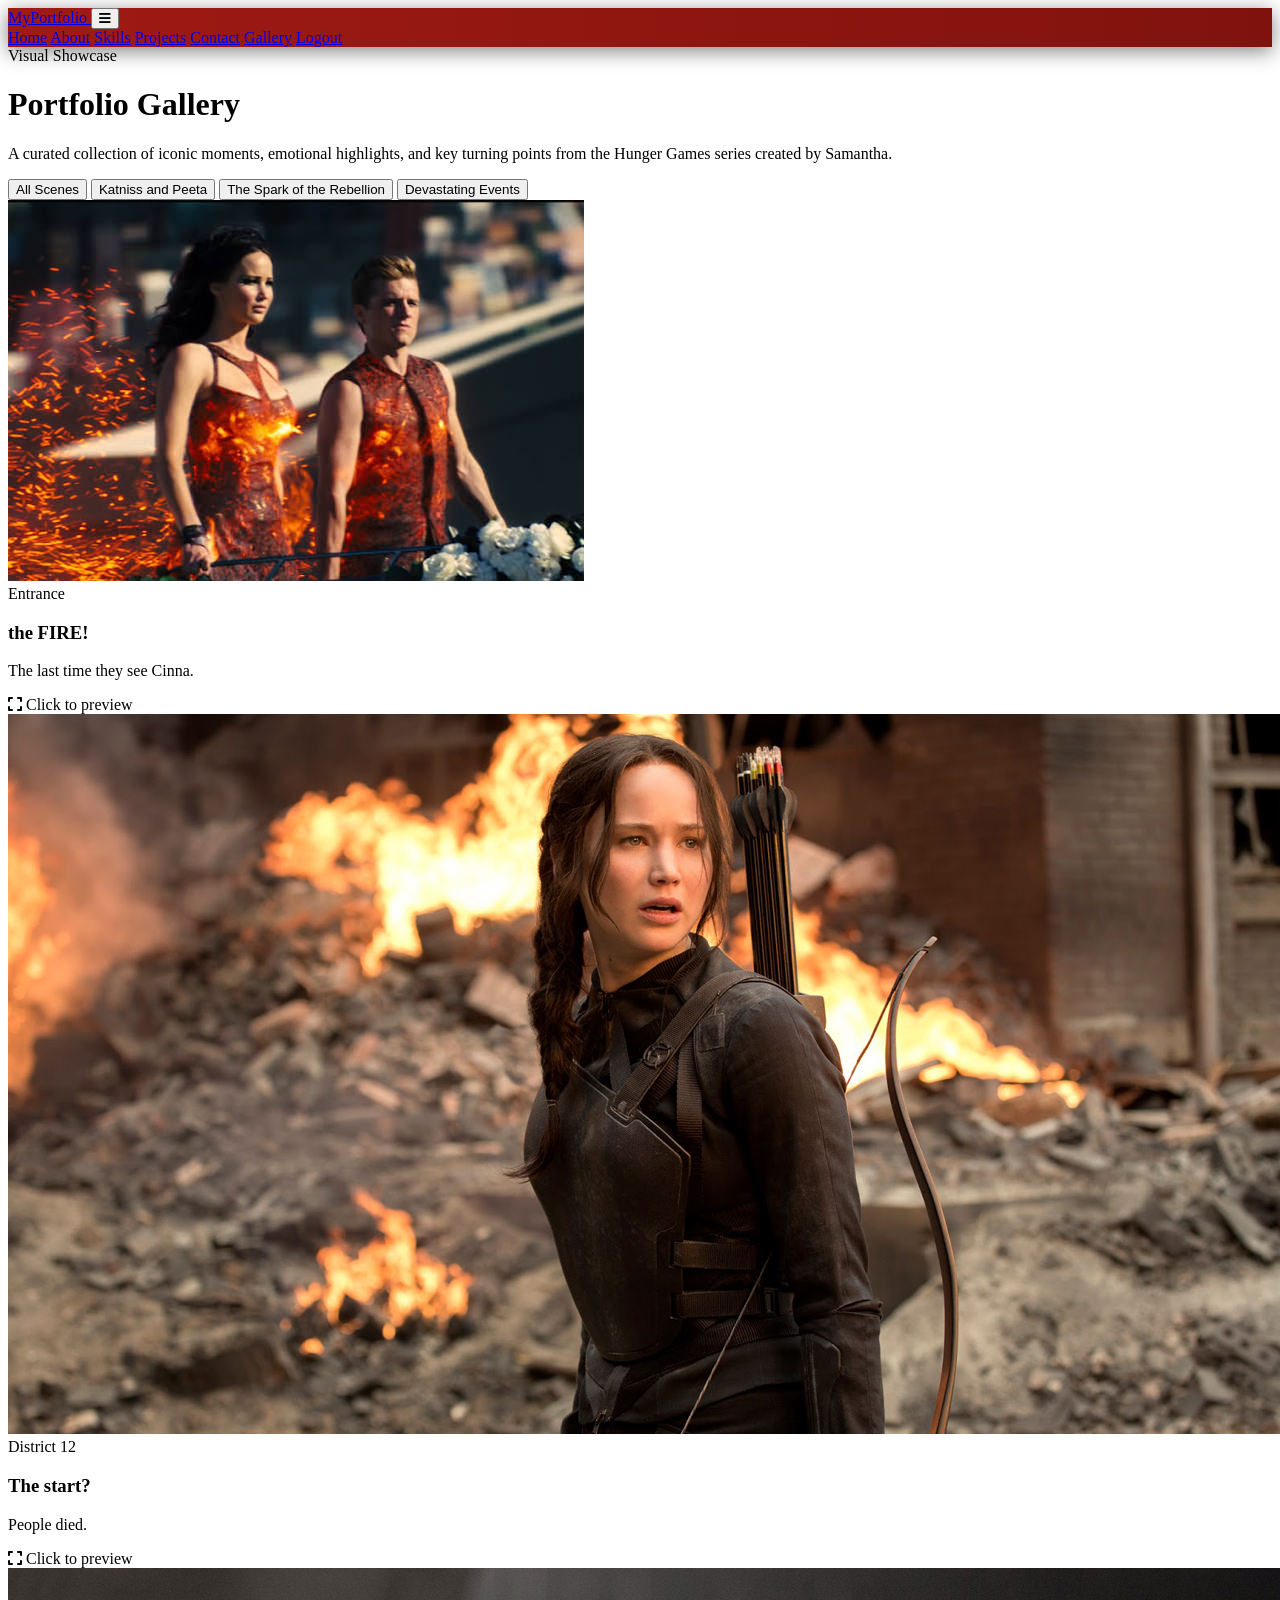
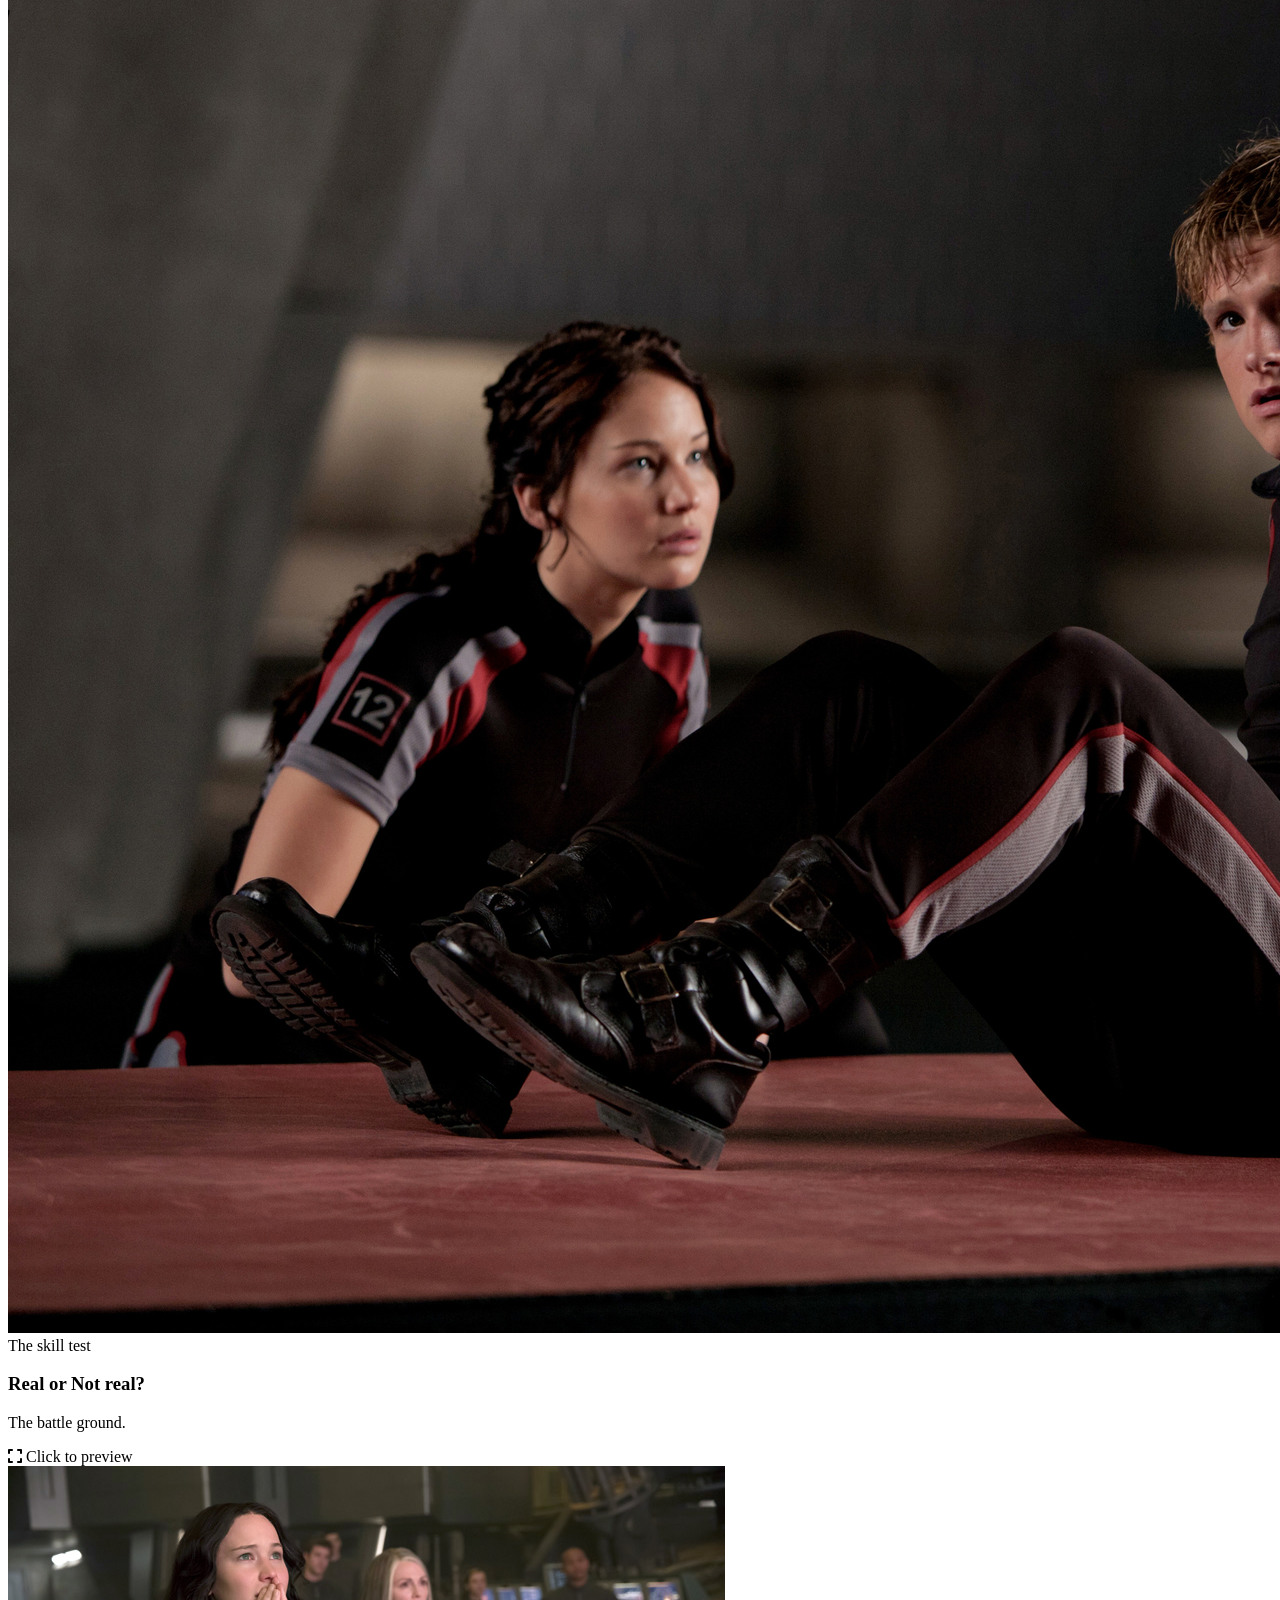
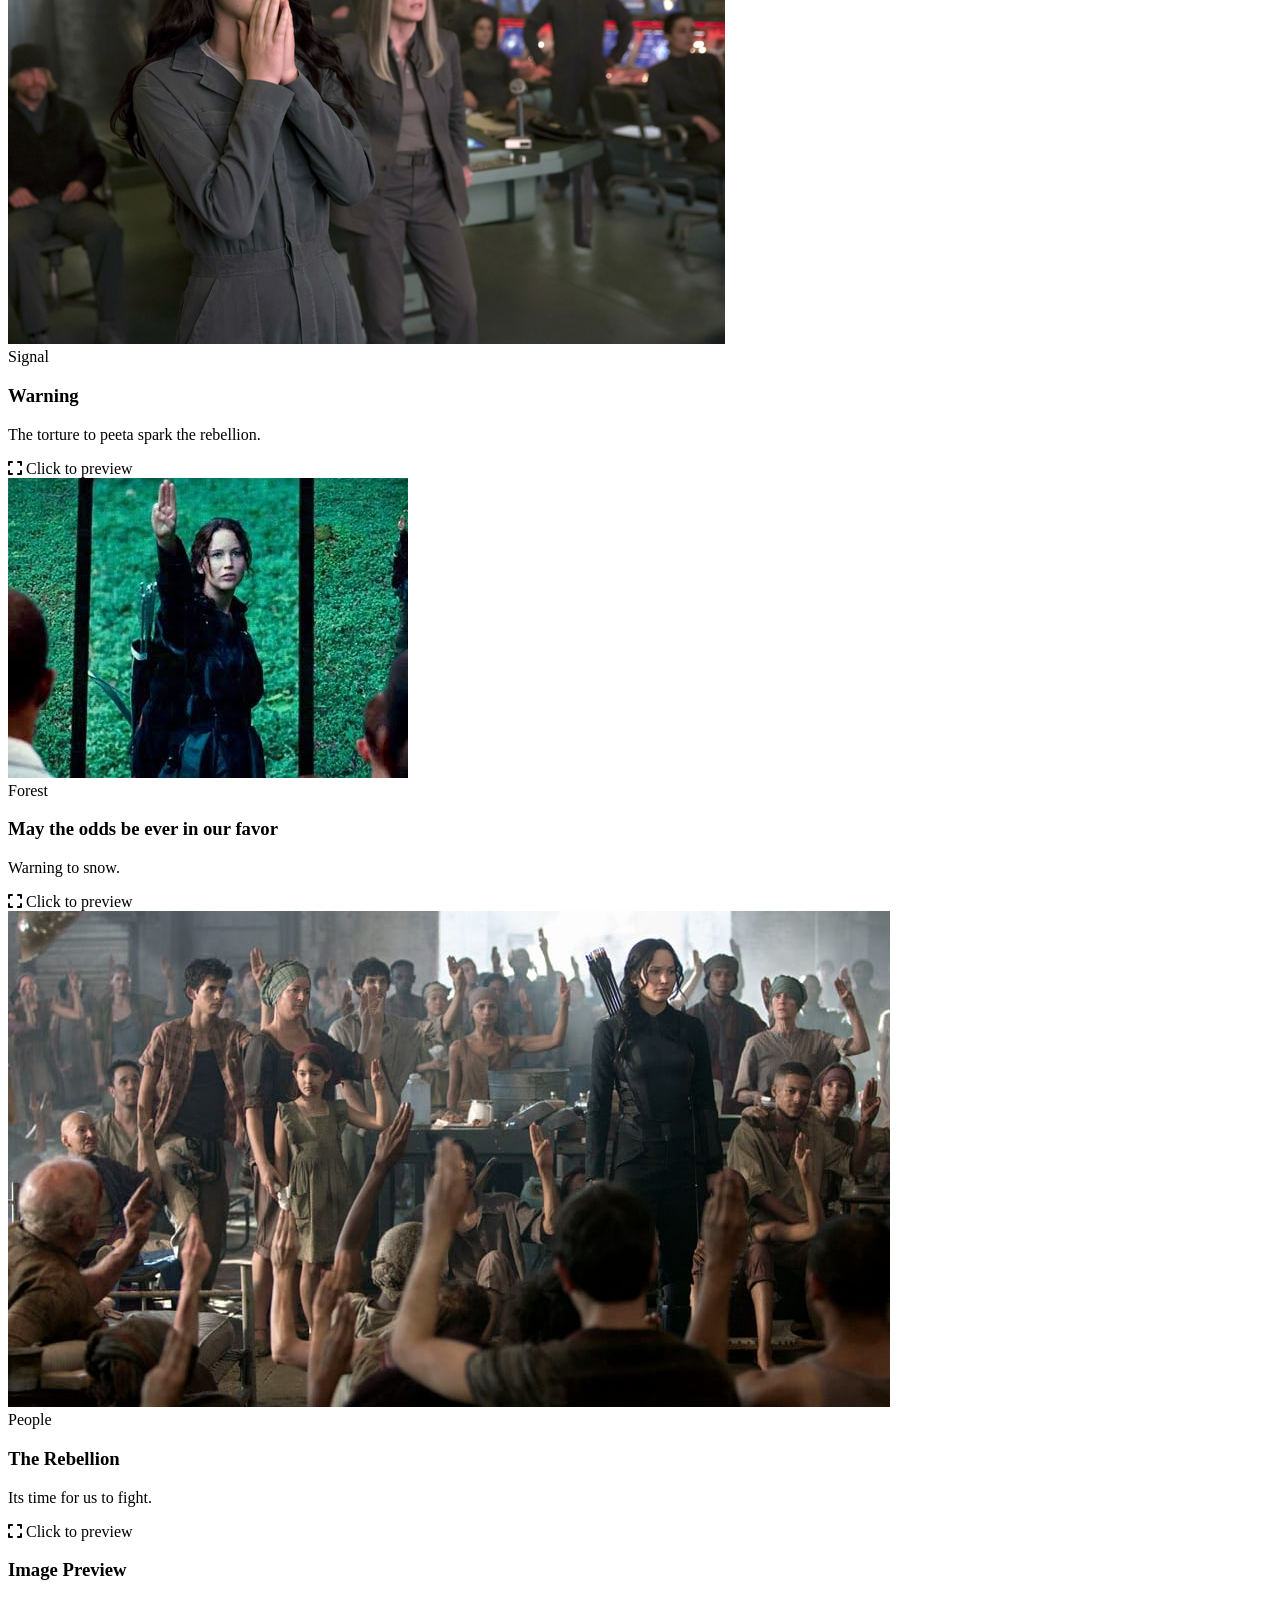
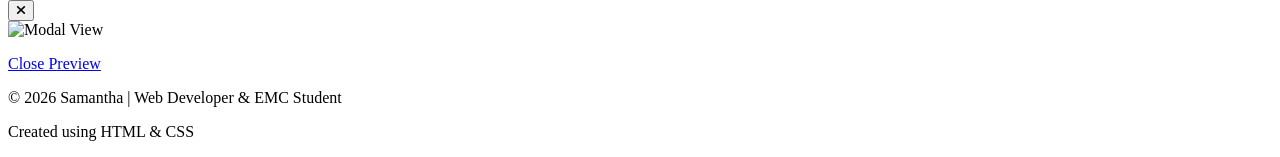
==== Gallery.html @ 40ee1b80 "Updated portfolio layout" ====
<!DOCTYPE html>
<html lang="en">
<head>
    <meta charset="UTF-8">
    <meta name="viewport" content="width=device-width, initial-scale=1.0">
    <title>MyPortfolio - Gallery</title>
    <!-- Tailwind CSS CDN -->
    <script src="https://cdn.tailwindcss.com"></script>
    <!-- Font Awesome Icons CDN -->
    <link rel="stylesheet" href="https://cdnjs.cloudflare.com/ajax/libs/font-awesome/6.4.0/css/all.min.css">
    <!-- Google Fonts Inter -->
    <link href="https://fonts.googleapis.com/css2?family=Inter:wght@300;400;600;700;800&display=swap" rel="stylesheet">
    <script>
        tailwind.config = {
            theme: {
                extend: {
                    colors: {
                        brandDark: '#121212',
                        brandCard: '#1e1e1e',
                        brandHeader: '#8b0000',
                        brandHeaderBg: '#991b1b',
                        brandOrange: '#e65100',
                        brandOrangeHover: '#f57c00',
                    },
                    fontFamily: {
                        sans: ['Inter', 'sans-serif'],
                    }
                }
            }
        }
    </script>
    <style>
        /* Custom scrollbar matching dark theme */
        ::-webkit-scrollbar {
            width: 10px;
        }
        ::-webkit-scrollbar-track {
            background: #121212;
        }
        ::-webkit-scrollbar-thumb {
            background: #e65100;
            border-radius: 5px;
        }
        ::-webkit-scrollbar-thumb:hover {
            background: #f57c00;
        }

        /* Image hover effect overlay */
        .gallery-card:hover .gallery-overlay {
            opacity: 1;
        }
        .gallery-card:hover img {
            transform: scale(1.08);
        }

        /* Header bar matching exact screenshot tone */
        .portfolio-nav {
            background: linear-gradient(90deg, #a01a14 0%, #80120d 100%);
            box-shadow: 0 4px 20px rgba(0, 0, 0, 0.5);
        }
    </style>
</head>
<body class="bg-[#121212] text-gray-100 font-sans min-h-screen flex flex-col justify-between antialiased selection:bg-brandOrange selection:text-white">

    <!-- NAVIGATION BAR matching screenshot -->
    <header class="portfolio-nav sticky top-0 z-40 px-4 md:px-8 py-3">
        <div class="max-w-7xl mx-auto flex flex-wrap items-center justify-between">
            <!-- Brand Logo -->
            <a href="#" class="text-2xl font-extrabold tracking-tight text-white flex items-center gap-2 py-1">
                MyPortfolio
            </a>

            <!-- Mobile Menu Toggle Button -->
            <button id="mobileMenuBtn" class="md:hidden text-white hover:text-brandOrange focus:outline-none p-2">
                <i class="fa-solid fa-bars text-xl"></i>
            </button>

            <!-- Navigation Links -->
            <nav id="navLinks" class="hidden md:flex flex-col md:flex-row items-center w-full md:w-auto gap-1 md:gap-2 mt-3 md:mt-0">
                <a href="profile.html" class="w-full md:w-auto text-center px-4 py-1.5 text-sm font-semibold text-gray-200 hover:text-white hover:bg-black/20 rounded transition-all">Home</a>
                <a href="profile.html" class="w-full md:w-auto text-center px-4 py-1.5 text-sm font-semibold text-gray-200 hover:text-white hover:bg-black/20 rounded transition-all">About</a>
                <a href="profile.html" class="w-full md:w-auto text-center px-4 py-1.5 text-sm font-semibold text-gray-200 hover:text-white hover:bg-black/20 rounded transition-all">Skills</a>
                <a href="profile.html" class="w-full md:w-auto text-center px-4 py-1.5 text-sm font-semibold text-gray-200 hover:text-white hover:bg-black/20 rounded transition-all">Projects</a>
                <a href="profile.html" class="w-full md:w-auto text-center px-4 py-1.5 text-sm font-semibold text-gray-200 hover:text-white hover:bg-black/20 rounded transition-all">Contact</a>
                <!-- Active Page Highlighted -->
                <a href="Gallery.html" class="w-full md:w-auto text-center px-4 py-1.5 text-sm font-bold text-white bg-black/30 border border-brandOrange/40 rounded shadow-inner transition-all">Gallery</a>
                <a href="Logout.html" class="w-full md:w-auto text-center px-4 py-1.5 text-sm font-semibold text-gray-200 hover:text-white hover:bg-black/20 rounded transition-all">Logout</a>
            </nav>
        </div>
    </header>

    <!-- MAIN GALLERY CONTENT CONTAINER -->
    <main class="max-w-7xl mx-auto px-4 sm:px-6 lg:px-8 py-10 flex-grow w-full">
        
        <!-- Header Banner Section -->
        <div class="mb-10 text-left border-l-4 border-brandOrange pl-4">
            <span class="text-brandOrange text-xs font-bold uppercase tracking-widest block mb-1">Visual Showcase</span>
            <h1 class="text-3xl md:text-5xl font-black tracking-tight text-white">Portfolio Gallery</h1>
            <p class="text-gray-400 text-sm md:text-base mt-2 max-w-2xl">
                A curated collection of iconic moments, emotional highlights, and key turning points from the Hunger Games series created by Samantha.
            </p>
        </div>

        <!-- Filter Controls -->
        <div class="flex flex-wrap gap-2.5 mb-8 border-b border-gray-800 pb-5">
            <button onclick="filterGallery('all')" class="filter-btn active bg-brandOrange text-white text-xs md:text-sm font-semibold px-5 py-2 rounded-md shadow hover:bg-brandOrangeHover transition-all cursor-pointer">
                All Scenes
            </button>
            <button onclick="filterGallery('projects')" class="filter-btn bg-[#222222] text-gray-300 hover:text-white text-xs md:text-sm font-semibold px-5 py-2 rounded-md hover:bg-black/40 border border-gray-800 transition-all cursor-pointer">
                Katniss and Peeta
            </button>
            <button onclick="filterGallery('artwork')" class="filter-btn bg-[#222222] text-gray-300 hover:text-white text-xs md:text-sm font-semibold px-5 py-2 rounded-md hover:bg-black/40 border border-gray-800 transition-all cursor-pointer">
                The Spark of the Rebellion
            </button>
            <button onclick="filterGallery('screenshots')" class="filter-btn bg-[#222222] text-gray-300 hover:text-white text-xs md:text-sm font-semibold px-5 py-2 rounded-md hover:bg-black/40 border border-gray-800 transition-all cursor-pointer">
                Devastating Events
            </button>
        </div>

        <!-- Gallery Grid -->
        <div id="galleryGrid" class="grid grid-cols-1 sm:grid-cols-2 lg:grid-cols-3 gap-6">

            <!-- Gallery Item 1 (Artwork - Flame Theme matching screenshot) -->
            <div class="gallery-item artwork gallery-card relative group bg-[#1c1c1c] rounded-lg overflow-hidden border border-gray-800 shadow-lg cursor-pointer transform transition-all duration-300" 
                 onclick="openLightbox('https://images.unsplash.com/photo-1518709268805-4e9042af9f23?q=80&w=1000&auto=format&fit=crop', 'The Hunger Games Fan Art UI Concept', 'Digital Artwork featuring fiery visuals and ember graphics.')">
                <div class="relative overflow-hidden aspect-video bg-black">
                    <img src="fire.jfif" 
                         alt="Hunger Games Ember Art" 
                         class="w-full h-full object-cover transition-transform duration-500 ease-out"
                         onerror="this.src='https://placehold.co/800x450/1c1c1c/e65100?text=Fire+Art+Preview'">
                    
                    <div class="gallery-overlay absolute inset-0 bg-black/75 opacity-0 transition-opacity duration-300 flex flex-col justify-end p-5">
                        <span class="text-brandOrange text-xs font-bold uppercase tracking-wider mb-1">Entrance</span>
                        <h3 class="text-white text-lg font-bold">the FIRE!</h3>
                        <p class="text-gray-300 text-xs mt-1 line-clamp-2">The last time they see Cinna.</p>
                        <div class="mt-3 flex items-center text-brandOrange text-xs font-semibold gap-1">
                            <i class="fa-solid fa-expand"></i> Click to preview
                        </div>
                    </div>
                </div>
            </div>

            <!-- Gallery Item 2 (Projects) -->
            <div class="gallery-item projects gallery-card relative group bg-[#1c1c1c] rounded-lg overflow-hidden border border-gray-800 shadow-lg cursor-pointer transform transition-all duration-300"
                 onclick="openLightbox('https://images.unsplash.com/photo-1555066931-4365d14bab8c?q=80&w=1000&auto=format&fit=crop', 'Developer Workspace & Code Editor', 'Clean responsive HTML/CSS website development layout.')">
                <div class="relative overflow-hidden aspect-video bg-black">
                    <img src="building.jpg" 
                         alt="Code Workspace" 
                         class="w-full h-full object-cover transition-transform duration-500 ease-out"
                         onerror="this.src='https://placehold.co/800x450/1c1c1c/e65100?text=Web+Project+Code'">
                    
                    <div class="gallery-overlay absolute inset-0 bg-black/75 opacity-0 transition-opacity duration-300 flex flex-col justify-end p-5">
                        <span class="text-brandOrange text-xs font-bold uppercase tracking-wider mb-1">District 12</span>
                        <h3 class="text-white text-lg font-bold">The start?</h3>
                        <p class="text-gray-300 text-xs mt-1">People died.</p>
                        <div class="mt-3 flex items-center text-brandOrange text-xs font-semibold gap-1">
                            <i class="fa-solid fa-expand"></i> Click to preview
                        </div>
                    </div>
                </div>
            </div>

            <!-- Gallery Item 3 (Projects) -->
            <div class="gallery-item projects gallery-card relative group bg-[#1c1c1c] rounded-lg overflow-hidden border border-gray-800 shadow-lg cursor-pointer transform transition-all duration-300"
                 onclick="openLightbox('https://images.unsplash.com/photo-1460925895917-afdab827c52f?q=80&w=1000&auto=format&fit=crop', 'Analytics Dashboard UI', 'Dashboard interface mockups built for student projects.')">
                <div class="relative overflow-hidden aspect-video bg-black">
                    <img src="peeta.jpg" 
                         alt="Dashboard UI" 
                         class="w-full h-full object-cover transition-transform duration-500 ease-out"
                         onerror="this.src='https://placehold.co/800x450/1c1c1c/e65100?text=Dashboard+UI'">
                    
                    <div class="gallery-overlay absolute inset-0 bg-black/75 opacity-0 transition-opacity duration-300 flex flex-col justify-end p-5">
                        <span class="text-brandOrange text-xs font-bold uppercase tracking-wider mb-1">The skill test</span>
                        <h3 class="text-white text-lg font-bold">Real or Not real?</h3>
                        <p class="text-gray-300 text-xs mt-1">The battle ground.</p>
                        <div class="mt-3 flex items-center text-brandOrange text-xs font-semibold gap-1">
                            <i class="fa-solid fa-expand"></i> Click to preview
                        </div>
                    </div>
                </div>
            </div>

            <!-- Gallery Item 4 (Screenshots) -->
            <div class="gallery-item screenshots gallery-card relative group bg-[#1c1c1c] rounded-lg overflow-hidden border border-gray-800 shadow-lg cursor-pointer transform transition-all duration-300"
                 onclick="openLightbox('https://images.unsplash.com/photo-1507238691740-187a5b1d37b8?q=80&w=1000&auto=format&fit=crop', 'Dark Mode Mobile Website Mockup', 'High fidelity responsive website design preview on mobile screens.')">
                <div class="relative overflow-hidden aspect-video bg-black">
                    <img src="shock.jpg" 
                         alt="Mobile Design Preview" 
                         class="w-full h-full object-cover transition-transform duration-500 ease-out"
                         onerror="this.src='https://placehold.co/800x450/1c1c1c/e65100?text=Mobile+Mockup'">
                    
                    <div class="gallery-overlay absolute inset-0 bg-black/75 opacity-0 transition-opacity duration-300 flex flex-col justify-end p-5">
                        <span class="text-brandOrange text-xs font-bold uppercase tracking-wider mb-1">Signal</span>
                        <h3 class="text-white text-lg font-bold">Warning</h3>
                        <p class="text-gray-300 text-xs mt-1">The torture to peeta spark the rebellion.</p>
                        <div class="mt-3 flex items-center text-brandOrange text-xs font-semibold gap-1">
                            <i class="fa-solid fa-expand"></i> Click to preview
                        </div>
                    </div>
                </div>
            </div>

            <!-- Gallery Item 5 (Artwork) -->
            <div class="gallery-item artwork gallery-card relative group bg-[#1c1c1c] rounded-lg overflow-hidden border border-gray-800 shadow-lg cursor-pointer transform transition-all duration-300"
                 onclick="openLightbox('https://images.unsplash.com/photo-1618005182384-a83a8bd57fbe?q=80&w=1000&auto=format&fit=crop', 'Abstract Neon Graphics', 'Creative gradient digital artwork designed in Canva and Figma.')">
                <div class="relative overflow-hidden aspect-video bg-black">
                    <img src="green.jfif" 
                         alt="Abstract Art" 
                         class="w-full h-full object-cover transition-transform duration-500 ease-out"
                         onerror="this.src='https://placehold.co/800x450/1c1c1c/e65100?text=Abstract+Art'">
                    
                    <div class="gallery-overlay absolute inset-0 bg-black/75 opacity-0 transition-opacity duration-300 flex flex-col justify-end p-5">
                        <span class="text-brandOrange text-xs font-bold uppercase tracking-wider mb-1">Forest</span>
                        <h3 class="text-white text-lg font-bold">May the odds be ever in our favor</h3>
                        <p class="text-gray-300 text-xs mt-1">Warning to snow.</p>
                        <div class="mt-3 flex items-center text-brandOrange text-xs font-semibold gap-1">
                            <i class="fa-solid fa-expand"></i> Click to preview
                        </div>
                    </div>
                </div>
            </div>

            <!-- Gallery Item 6 (Screenshots) -->
            <div class="gallery-item screenshots gallery-card relative group bg-[#1c1c1c] rounded-lg overflow-hidden border border-gray-800 shadow-lg cursor-pointer transform transition-all duration-300"
                 onclick="openLightbox('https://images.unsplash.com/photo-1542831371-29b0f74f9713?q=80&w=1000&auto=format&fit=crop', 'HTML/CSS Syntax & Code Screen', 'Behind the scenes screenshot of frontend website development.')">
                <div class="relative overflow-hidden aspect-video bg-black">
                    <img src="people.jpg" 
                         alt="Code Screenshot" 
                         class="w-full h-full object-cover transition-transform duration-500 ease-out"
                         onerror="this.src='https://placehold.co/800x450/1c1c1c/e65100?text=Code+Screenshot'">
                    
                    <div class="gallery-overlay absolute inset-0 bg-black/75 opacity-0 transition-opacity duration-300 flex flex-col justify-end p-5">
                        <span class="text-brandOrange text-xs font-bold uppercase tracking-wider mb-1">People</span>
                        <h3 class="text-white text-lg font-bold">The Rebellion</h3>
                        <p class="text-gray-300 text-xs mt-1">Its time for us to fight.</p>
                        <div class="mt-3 flex items-center text-brandOrange text-xs font-semibold gap-1">
                            <i class="fa-solid fa-expand"></i> Click to preview
                        </div>
                    </div>
                </div>
            </div>

        </div>
    </main>

    <!-- LIGHTBOX MODAL -->
    <div id="lightbox" class="fixed inset-0 z-50 hidden bg-black/90 backdrop-blur-md flex items-center justify-center p-4 transition-all duration-300">
        <div class="relative max-w-4xl w-full bg-[#1a1a1a] rounded-xl overflow-hidden border border-gray-800 shadow-2xl flex flex-col">
            <!-- Modal Header -->
            <div class="flex items-center justify-between p-4 bg-[#141414] border-b border-gray-800">
                <h3 id="modalTitle" class="text-lg font-bold text-white">Image Preview</h3>
                <button onclick="closeLightbox()" class="text-gray-400 hover:text-white bg-black/40 hover:bg-brandOrange p-2 rounded-full w-8 h-8 flex items-center justify-center transition-colors">
                    <i class="fa-solid fa-xmark text-lg"></i>
                </button>
            </div>
            <!-- Modal Body Image -->
            <div class="p-2 bg-black/60 flex items-center justify-center max-h-[70vh] overflow-hidden">
                <img id="modalImg" src="" alt="Modal View" class="max-h-[65vh] w-auto object-contain rounded">
            </div>
            <!-- Modal Footer Description -->
            <div class="p-4 bg-[#141414] border-t border-gray-800">
                <p id="modalDesc" class="text-sm text-gray-300"></p>
                <div class="mt-3 flex justify-end">
                    <a href="javascript:void(0)" onclick="closeLightbox()" class="bg-brandOrange hover:bg-brandOrangeHover text-white text-xs font-bold px-4 py-2 rounded transition-colors">
                        Close Preview
                    </a>
                </div>
            </div>
        </div>
    </div>

    <!-- FOOTER Section -->
    <footer class="bg-black/80 border-t border-gray-800 py-6 text-center text-gray-500 text-xs">
        <div class="max-w-7xl mx-auto px-4 flex flex-col sm:flex-row items-center justify-between gap-3">
            <p>© 2026 Samantha | Web Developer & EMC Student</p>
            <p class="text-gray-400">Created using HTML & CSS</p>
        </div>
    </footer>

    <!-- INTERACTIVE JAVASCRIPT LOGIC -->
    <script>
        // Toggle mobile navigation menu
        const mobileMenuBtn = document.getElementById('mobileMenuBtn');
        const navLinks = document.getElementById('navLinks');

        mobileMenuBtn.addEventListener('click', () => {
            navLinks.classList.toggle('hidden');
        });

        // Filter gallery items logic
        function filterGallery(category) {
            const items = document.querySelectorAll('.gallery-item');
            const buttons = document.querySelectorAll('.filter-btn');

            // Update button visual styles
            buttons.forEach(btn => {
                btn.classList.remove('bg-brandOrange', 'text-white');
                btn.classList.add('bg-[#222222]', 'text-gray-300');
            });

            event.target.classList.remove('bg-[#222222]', 'text-gray-300');
            event.target.classList.add('bg-brandOrange', 'text-white');

            // Show/hide grid items
            items.forEach(item => {
                if (category === 'all' || item.classList.contains(category)) {
                    item.style.display = 'block';
                } else {
                    item.style.display = 'none';
                }
            });
        }

        // Open Lightbox Preview
        function openLightbox(src, title, desc) {
            document.getElementById('modalImg').src = src;
            document.getElementById('modalTitle').textContent = title;
            document.getElementById('modalDesc').textContent = desc;
            document.getElementById('lightbox').classList.remove('hidden');
            document.body.style.overflow = 'hidden'; // Prevent scrolling background
        }

        // Close Lightbox Preview
        function closeLightbox() {
            document.getElementById('lightbox').classList.add('hidden');
            document.body.style.overflow = 'auto';
        }

        // Close lightbox when clicking outside image modal content
        document.getElementById('lightbox').addEventListener('click', function(e) {
            if (e.target === this) {
                closeLightbox();
            }
        });
    </script>
</body>
</html>
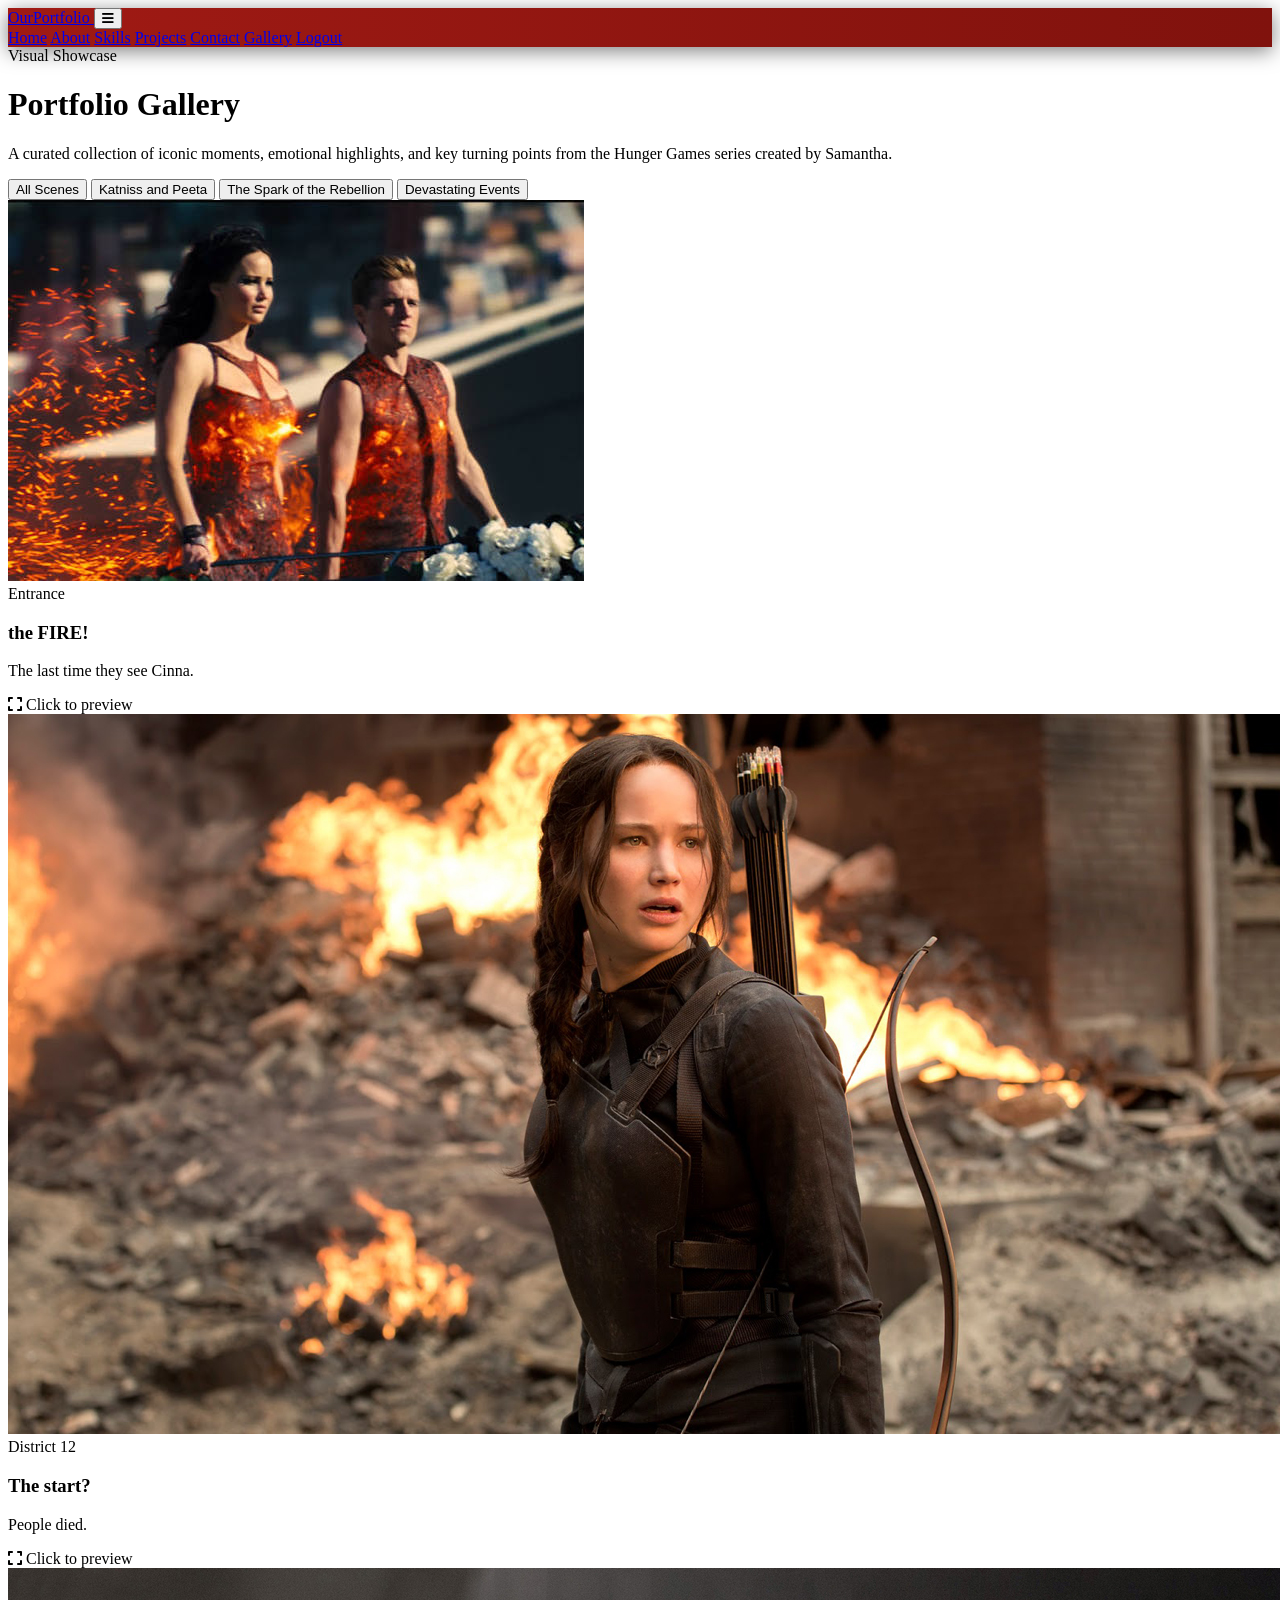
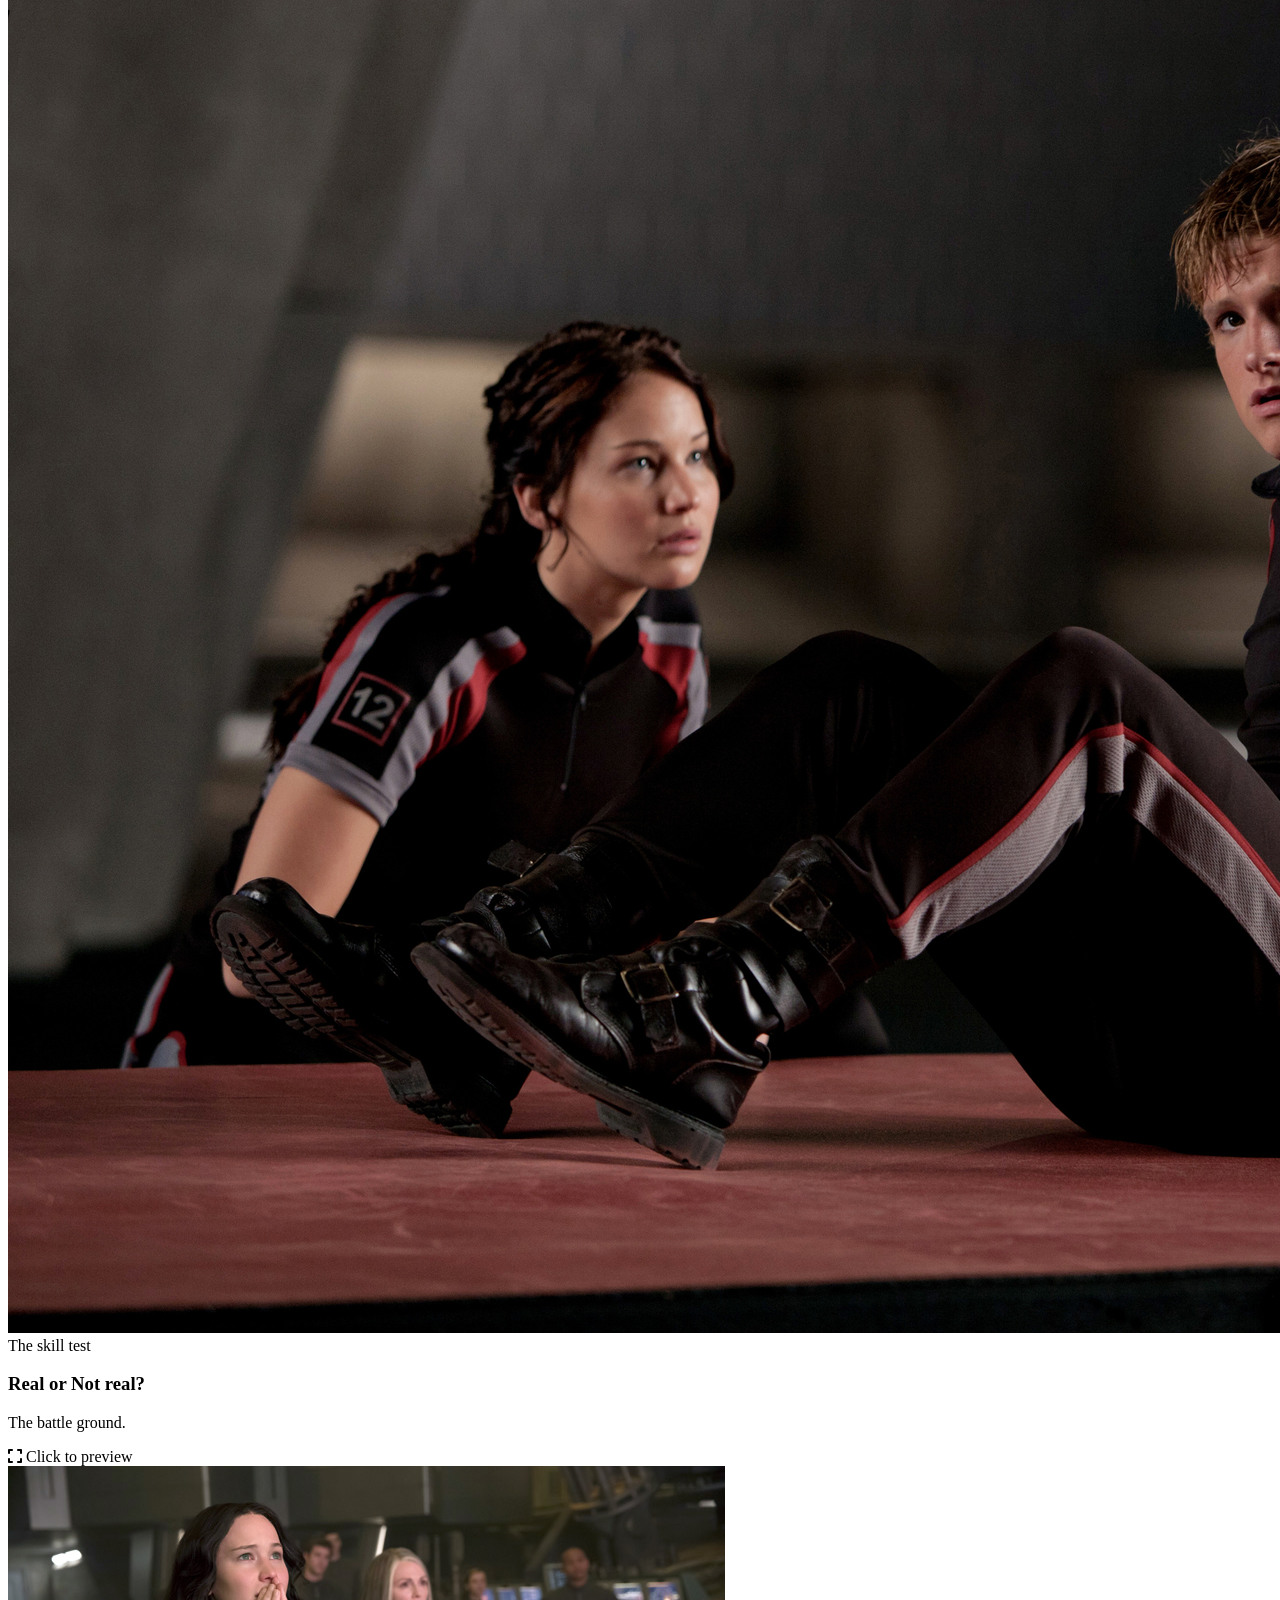
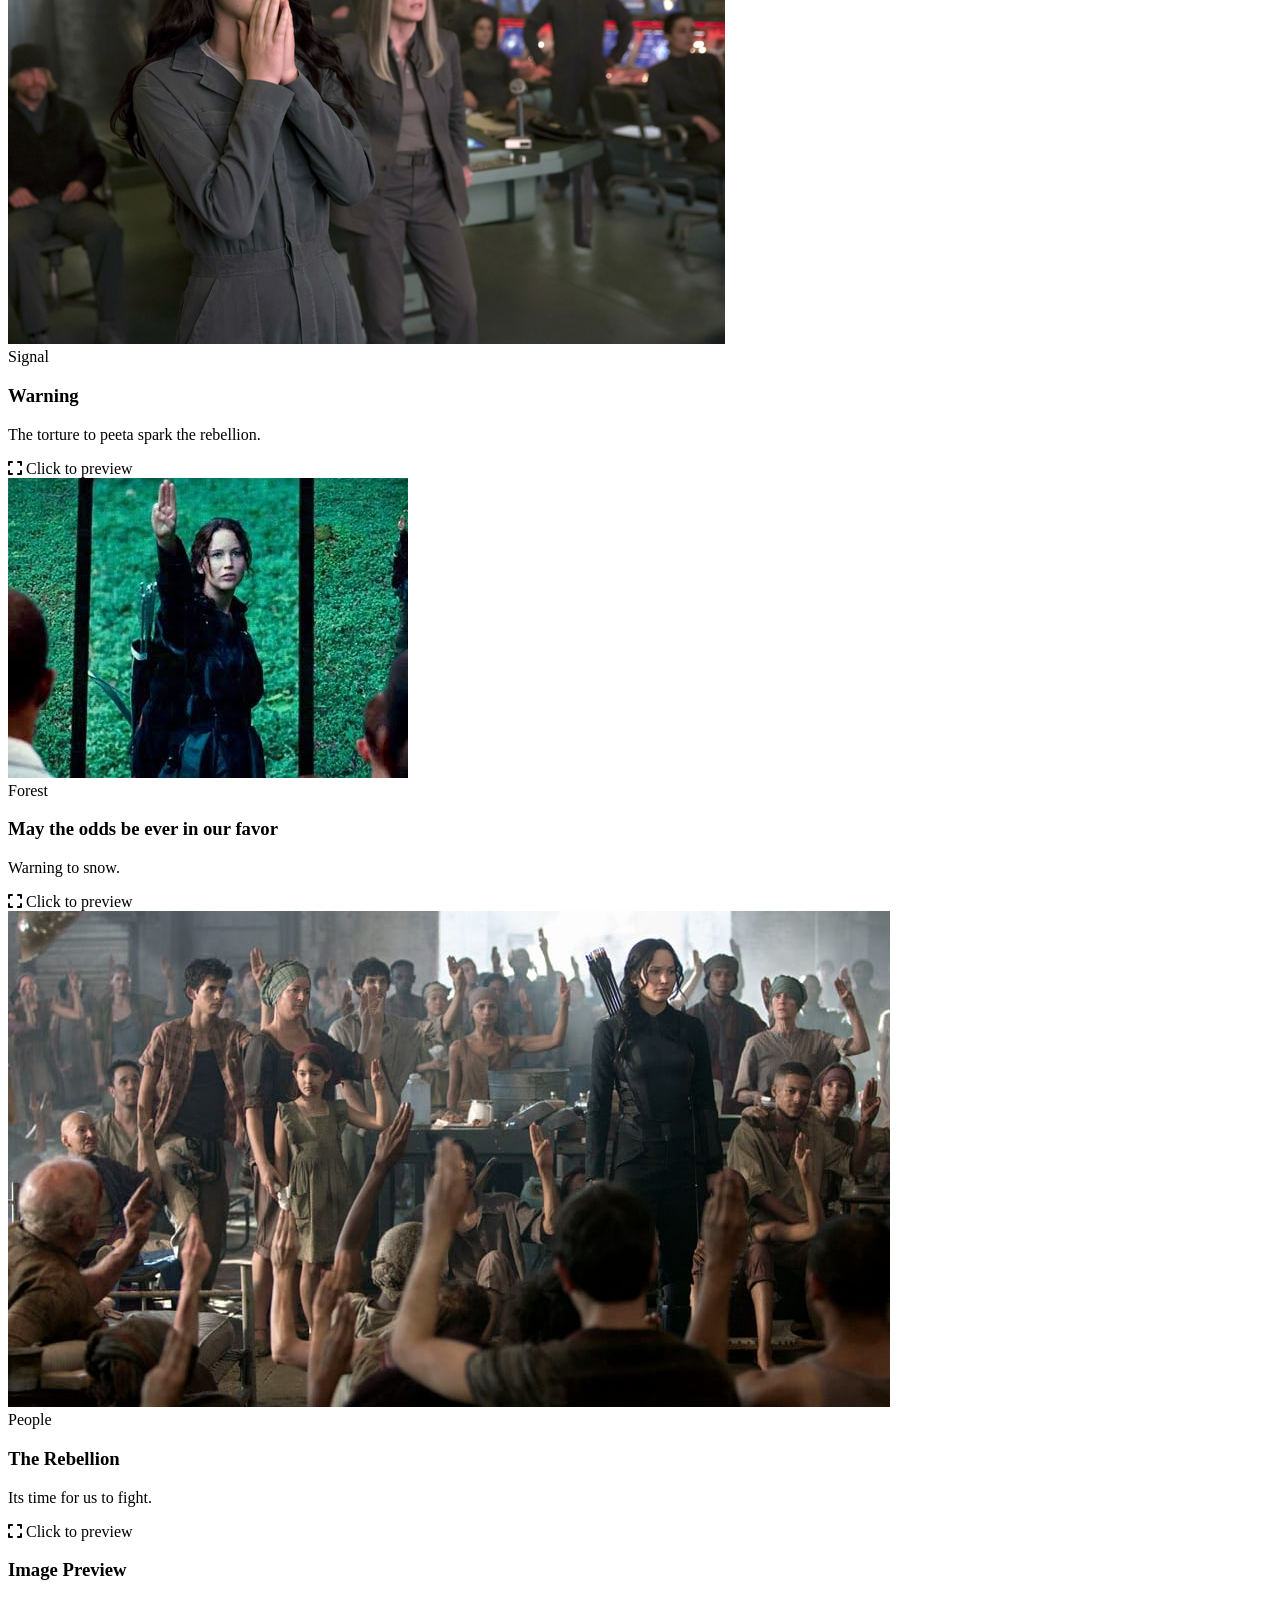
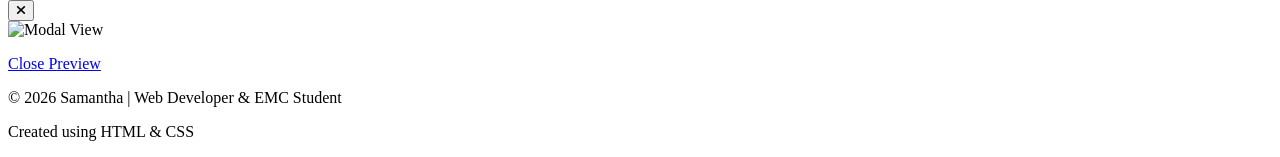
==== commit 289e2e55: "Finalize combined profile page and mobile responsiveness" ====
--- a/Gallery.html
+++ b/Gallery.html
@@ -3,7 +3,7 @@
 <head>
     <meta charset="UTF-8">
     <meta name="viewport" content="width=device-width, initial-scale=1.0">
-    <title>MyPortfolio - Gallery</title>
+    <title>OurPortfolio - Gallery</title>
     <!-- Tailwind CSS CDN -->
     <script src="https://cdn.tailwindcss.com"></script>
     <!-- Font Awesome Icons CDN -->
@@ -67,7 +67,7 @@
         <div class="max-w-7xl mx-auto flex flex-wrap items-center justify-between">
             <!-- Brand Logo -->
             <a href="#" class="text-2xl font-extrabold tracking-tight text-white flex items-center gap-2 py-1">
-                MyPortfolio
+                OurPortfolio
             </a>
 
             <!-- Mobile Menu Toggle Button -->
